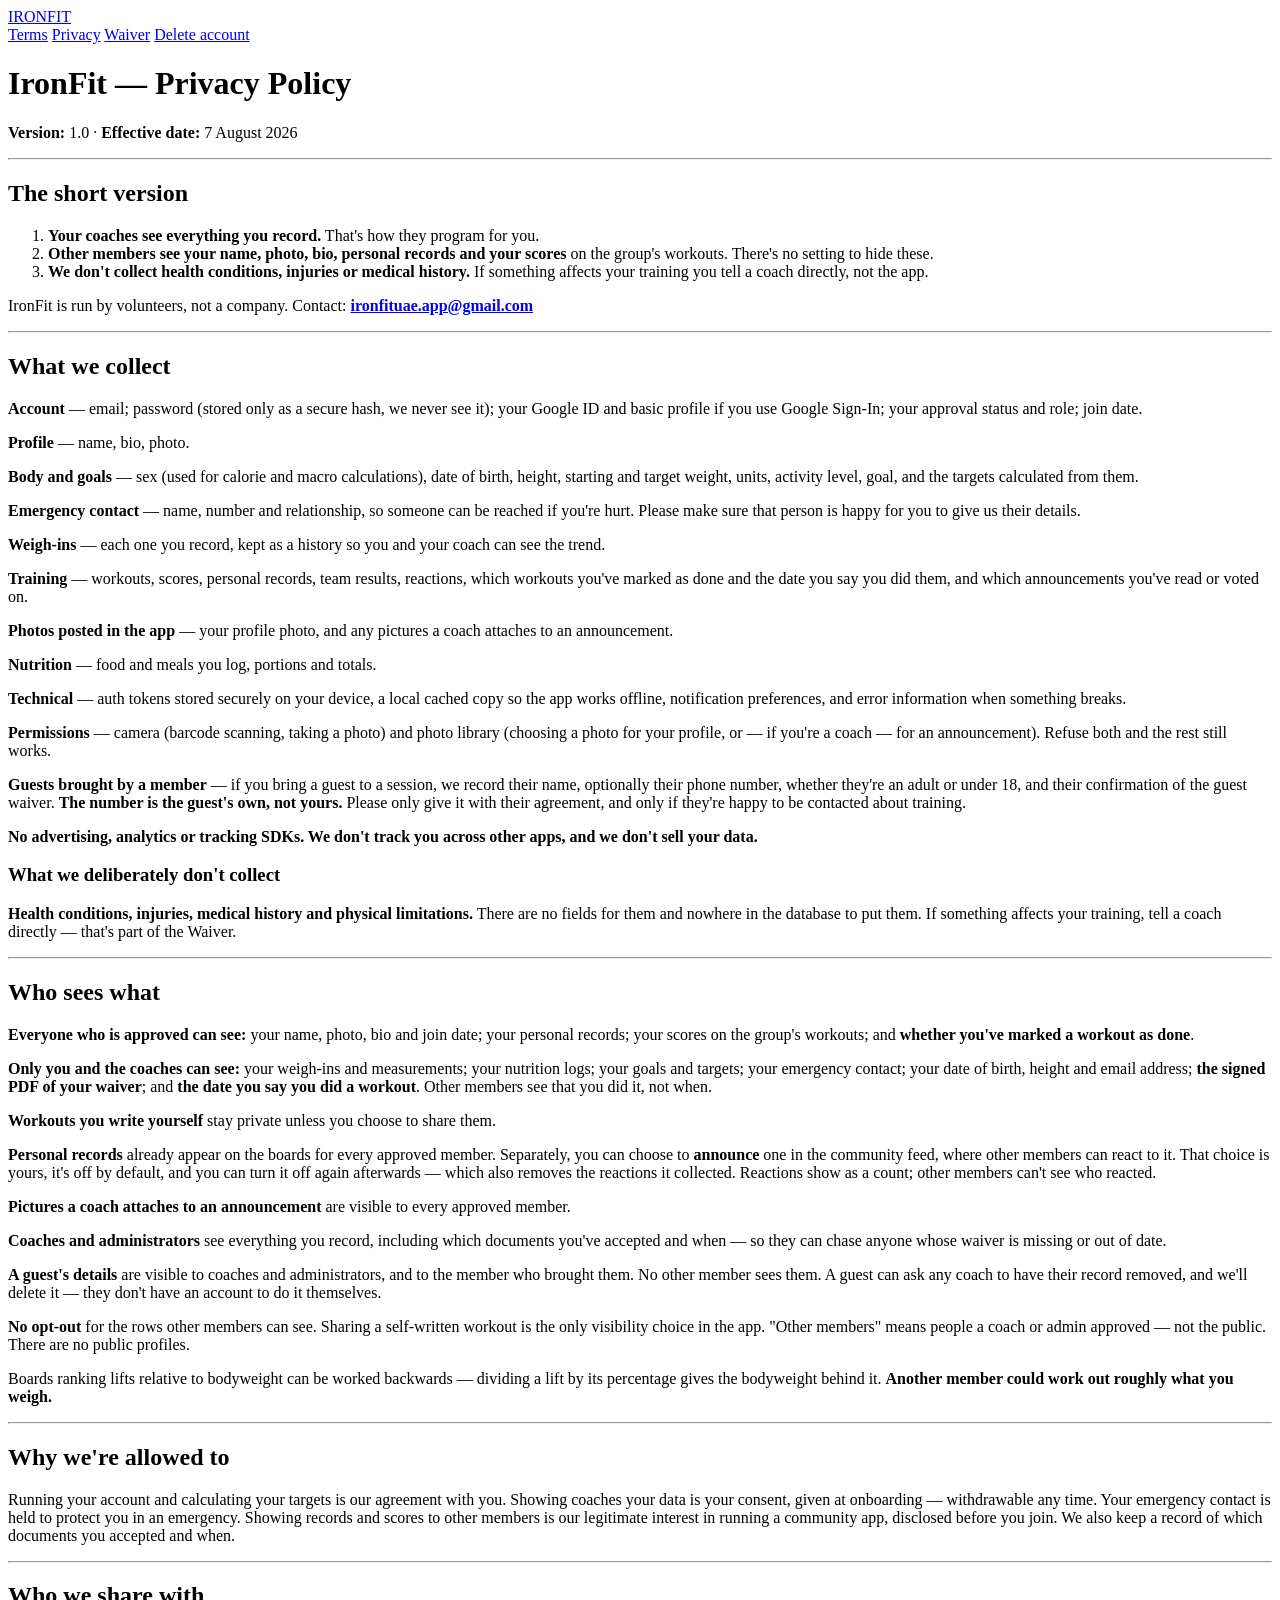
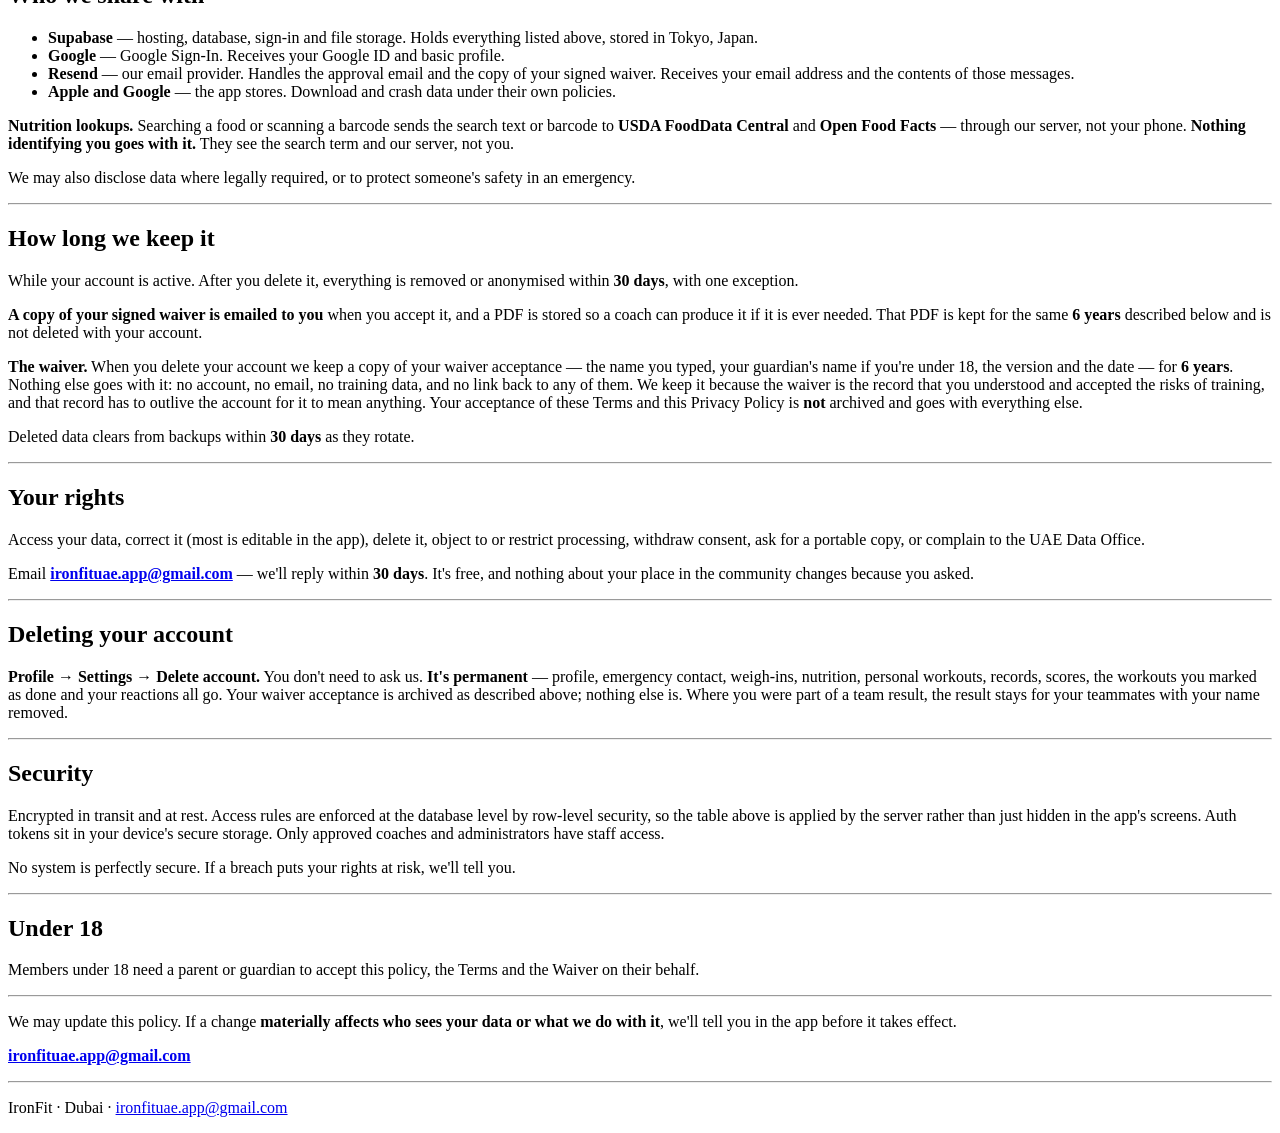
==== docs/privacy/index.html @ 41e20789 "Publish from docs/: GitHub Pages only serves the root or /docs Co-Authored-By: Claude Opus 5 <norepl" ====
<!doctype html>
<html lang="en">
<head>
<meta charset="utf-8">
<meta name="viewport" content="width=device-width, initial-scale=1">
<title>Privacy Policy · IronFit</title>
<link rel="stylesheet" href="/style.css">

</head>
<body>
<header>
  <a class="brand" href="/">IRONFIT</a>
  <nav>
    <a href="/terms/">Terms</a>
    <a href="/privacy/">Privacy</a>
    <a href="/waiver/">Waiver</a>
    <a href="/delete-account/">Delete account</a>
  </nav>
</header>
<main class="doc">
<h1 id="ironfit--privacy-policy">IronFit — Privacy Policy</h1>
<p><strong>Version:</strong> 1.0 · <strong>Effective date:</strong> 7 August 2026</p>
<hr />
<h2 id="the-short-version">The short version</h2>
<ol>
<li><strong>Your coaches see everything you record.</strong> That's how they program for you.</li>
<li><strong>Other members see your name, photo, bio, personal records and your scores</strong> on the group's workouts. There's no setting to hide these.</li>
<li><strong>We don't collect health conditions, injuries or medical history.</strong> If something affects your training you tell a coach directly, not the app.</li>
</ol>
<p>IronFit is run by volunteers, not a company. Contact: <strong><a href="mailto:ironfituae.app@gmail.com">ironfituae.app@gmail.com</a></strong></p>
<hr />
<h2 id="what-we-collect">What we collect</h2>
<p><strong>Account</strong> — email; password (stored only as a secure hash, we never see it); your Google ID and basic profile if you use Google Sign-In; your approval status and role; join date.</p>
<p><strong>Profile</strong> — name, bio, photo.</p>
<p><strong>Body and goals</strong> — sex (used for calorie and macro calculations), date of birth, height, starting and target weight, units, activity level, goal, and the targets calculated from them.</p>
<p><strong>Emergency contact</strong> — name, number and relationship, so someone can be reached if you're hurt. Please make sure that person is happy for you to give us their details.</p>
<p><strong>Weigh-ins</strong> — each one you record, kept as a history so you and your coach can see the trend.</p>
<p><strong>Training</strong> — workouts, scores, personal records, team results, reactions, which workouts you've marked as done and the date you say you did them, and which announcements you've read or voted on.</p>
<p><strong>Photos posted in the app</strong> — your profile photo, and any pictures a coach attaches to an announcement.</p>
<p><strong>Nutrition</strong> — food and meals you log, portions and totals.</p>
<p><strong>Technical</strong> — auth tokens stored securely on your device, a local cached copy so the app works offline, notification preferences, and error information when something breaks.</p>
<p><strong>Permissions</strong> — camera (barcode scanning, taking a photo) and photo library (choosing a photo for your profile, or — if you're a coach — for an announcement). Refuse both and the rest still works.</p>
<p><strong>Guests brought by a member</strong> — if you bring a guest to a session, we record their name, optionally their phone number, whether they're an adult or under 18, and their confirmation of the guest waiver. <strong>The number is the guest's own, not yours.</strong> Please only give it with their agreement, and only if they're happy to be contacted about training.</p>
<p><strong>No advertising, analytics or tracking SDKs. We don't track you across other apps, and we don't sell your data.</strong></p>
<h3 id="what-we-deliberately-dont-collect">What we deliberately don't collect</h3>
<p><strong>Health conditions, injuries, medical history and physical limitations.</strong> There are no fields for them and nowhere in the database to put them. If something affects your training, tell a coach directly — that's part of the Waiver.</p>
<hr />
<h2 id="who-sees-what">Who sees what</h2>
<p><strong>Everyone who is approved can see:</strong> your name, photo, bio and join date; your personal records; your scores on the group's workouts; and <strong>whether you've marked a workout as done</strong>.</p>
<p><strong>Only you and the coaches can see:</strong> your weigh-ins and measurements; your nutrition logs; your goals and targets; your emergency contact; your date of birth, height and email address; <strong>the signed PDF of your waiver</strong>; and <strong>the date you say you did a workout</strong>. Other members see that you did it, not when.</p>
<p><strong>Workouts you write yourself</strong> stay private unless you choose to share them.</p>
<p><strong>Personal records</strong> already appear on the boards for every approved member. Separately, you can choose to <strong>announce</strong> one in the community feed, where other members can react to it. That choice is yours, it's off by default, and you can turn it off again afterwards — which also removes the reactions it collected. Reactions show as a count; other members can't see who reacted.</p>
<p><strong>Pictures a coach attaches to an announcement</strong> are visible to every approved member.</p>
<p><strong>Coaches and administrators</strong> see everything you record, including which documents you've accepted and when — so they can chase anyone whose waiver is missing or out of date.</p>
<p><strong>A guest's details</strong> are visible to coaches and administrators, and to the member who brought them. No other member sees them. A guest can ask any coach to have their record removed, and we'll delete it — they don't have an account to do it themselves.</p>
<p><strong>No opt-out</strong> for the rows other members can see. Sharing a self-written workout is the only visibility choice in the app. &quot;Other members&quot; means people a coach or admin approved — not the public. There are no public profiles.</p>
<p>Boards ranking lifts relative to bodyweight can be worked backwards — dividing a lift by its percentage gives the bodyweight behind it. <strong>Another member could work out roughly what you weigh.</strong></p>
<hr />
<h2 id="why-were-allowed-to">Why we're allowed to</h2>
<p>Running your account and calculating your targets is our agreement with you. Showing coaches your data is your consent, given at onboarding — withdrawable any time. Your emergency contact is held to protect you in an emergency. Showing records and scores to other members is our legitimate interest in running a community app, disclosed before you join. We also keep a record of which documents you accepted and when.</p>
<hr />
<h2 id="who-we-share-with">Who we share with</h2>
<ul>
<li><strong>Supabase</strong> — hosting, database, sign-in and file storage. Holds everything listed above, stored in Tokyo, Japan.</li>
<li><strong>Google</strong> — Google Sign-In. Receives your Google ID and basic profile.</li>
<li><strong>Resend</strong> — our email provider. Handles the approval email and the copy of your signed waiver. Receives your email address and the contents of those messages.</li>
<li><strong>Apple and Google</strong> — the app stores. Download and crash data under their own policies.</li>
</ul>
<p><strong>Nutrition lookups.</strong> Searching a food or scanning a barcode sends the search text or barcode to <strong>USDA FoodData Central</strong> and <strong>Open Food Facts</strong> — through our server, not your phone. <strong>Nothing identifying you goes with it.</strong> They see the search term and our server, not you.</p>
<p>We may also disclose data where legally required, or to protect someone's safety in an emergency.</p>
<hr />
<h2 id="how-long-we-keep-it">How long we keep it</h2>
<p>While your account is active. After you delete it, everything is removed or anonymised within <strong>30 days</strong>, with one exception.</p>
<p><strong>A copy of your signed waiver is emailed to you</strong> when you accept it, and a PDF is stored so a coach can produce it if it is ever needed. That PDF is kept for the same <strong>6 years</strong> described below and is not deleted with your account.</p>
<p><strong>The waiver.</strong> When you delete your account we keep a copy of your waiver acceptance — the name you typed, your guardian's name if you're under 18, the version and the date — for <strong>6 years</strong>. Nothing else goes with it: no account, no email, no training data, and no link back to any of them. We keep it because the waiver is the record that you understood and accepted the risks of training, and that record has to outlive the account for it to mean anything. Your acceptance of these Terms and this Privacy Policy is <strong>not</strong> archived and goes with everything else.</p>
<p>Deleted data clears from backups within <strong>30 days</strong> as they rotate.</p>
<hr />
<h2 id="your-rights">Your rights</h2>
<p>Access your data, correct it (most is editable in the app), delete it, object to or restrict processing, withdraw consent, ask for a portable copy, or complain to the UAE Data Office.</p>
<p>Email <strong><a href="mailto:ironfituae.app@gmail.com">ironfituae.app@gmail.com</a></strong> — we'll reply within <strong>30 days</strong>. It's free, and nothing about your place in the community changes because you asked.</p>
<hr />
<h2 id="deleting-your-account">Deleting your account</h2>
<p><strong>Profile → Settings → Delete account.</strong> You don't need to ask us. <strong>It's permanent</strong> — profile, emergency contact, weigh-ins, nutrition, personal workouts, records, scores, the workouts you marked as done and your reactions all go. Your waiver acceptance is archived as described above; nothing else is. Where you were part of a team result, the result stays for your teammates with your name removed.</p>
<hr />
<h2 id="security">Security</h2>
<p>Encrypted in transit and at rest. Access rules are enforced at the database level by row-level security, so the table above is applied by the server rather than just hidden in the app's screens. Auth tokens sit in your device's secure storage. Only approved coaches and administrators have staff access.</p>
<p>No system is perfectly secure. If a breach puts your rights at risk, we'll tell you.</p>
<hr />
<h2 id="under-18">Under 18</h2>
<p>Members under 18 need a parent or guardian to accept this policy, the Terms and the Waiver on their behalf.</p>
<hr />
<p>We may update this policy. If a change <strong>materially affects who sees your data or what we do with it</strong>, we'll tell you in the app before it takes effect.</p>
<p><strong><a href="mailto:ironfituae.app@gmail.com">ironfituae.app@gmail.com</a></strong></p>
<hr />

</main>
<footer>
  <p>IronFit · Dubai · <a href="mailto:ironfituae.app@gmail.com">ironfituae.app@gmail.com</a></p>
</footer>
</body>
</html>
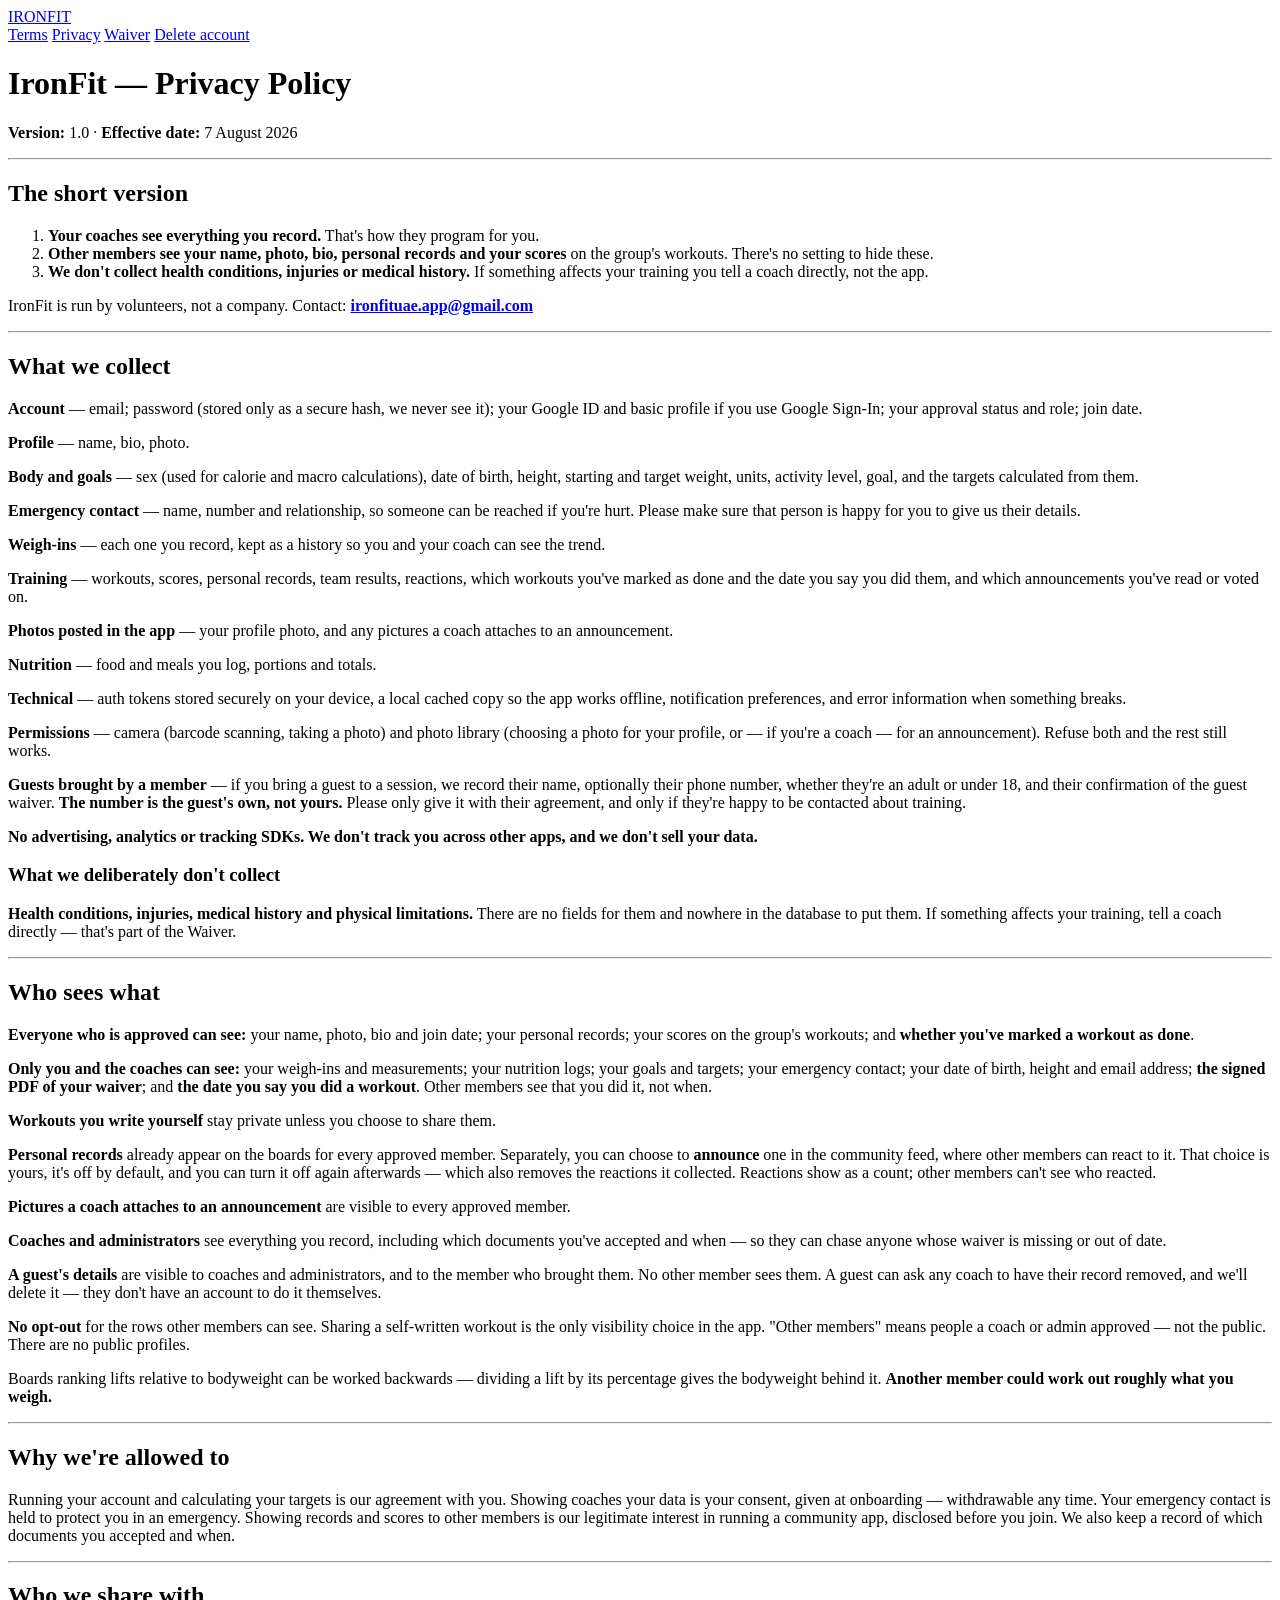
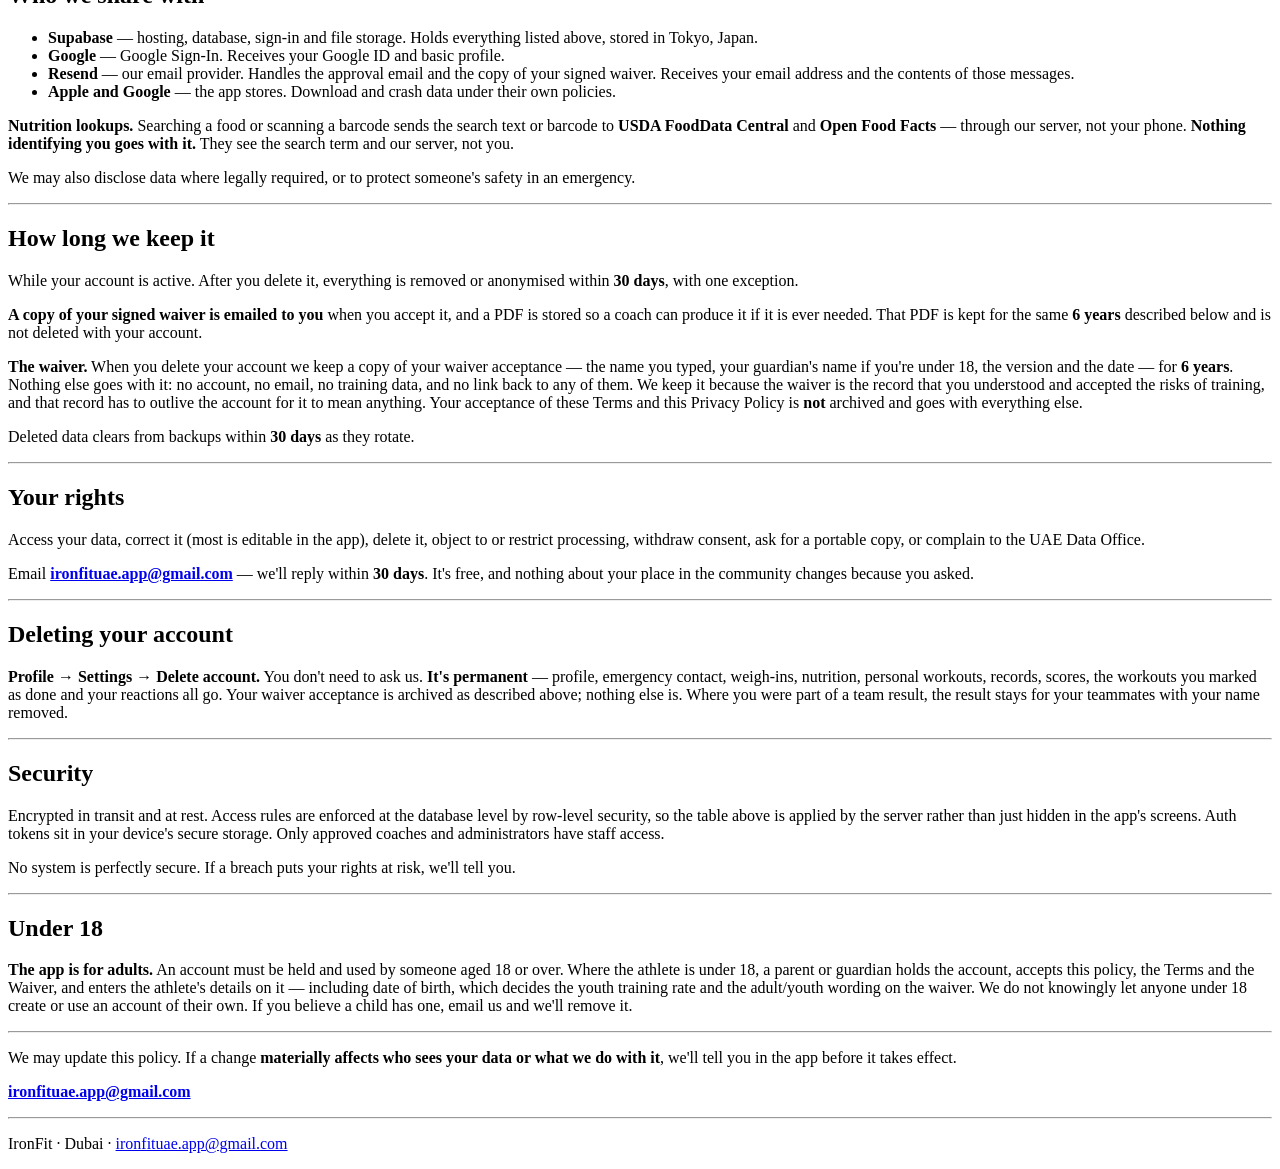
==== commit 125f7ba4: "Legal pages: accounts are held by adults; a guardian holds a youth athlete's Co-Authored-By: Claude " ====
--- a/docs/privacy/index.html
+++ b/docs/privacy/index.html
@@ -87,7 +87,7 @@
 <p>No system is perfectly secure. If a breach puts your rights at risk, we'll tell you.</p>
 <hr />
 <h2 id="under-18">Under 18</h2>
-<p>Members under 18 need a parent or guardian to accept this policy, the Terms and the Waiver on their behalf.</p>
+<p><strong>The app is for adults.</strong> An account must be held and used by someone aged 18 or over. Where the athlete is under 18, a parent or guardian holds the account, accepts this policy, the Terms and the Waiver, and enters the athlete's details on it — including date of birth, which decides the youth training rate and the adult/youth wording on the waiver. We do not knowingly let anyone under 18 create or use an account of their own. If you believe a child has one, email us and we'll remove it.</p>
 <hr />
 <p>We may update this policy. If a change <strong>materially affects who sees your data or what we do with it</strong>, we'll tell you in the app before it takes effect.</p>
 <p><strong><a href="mailto:ironfituae.app@gmail.com">ironfituae.app@gmail.com</a></strong></p>
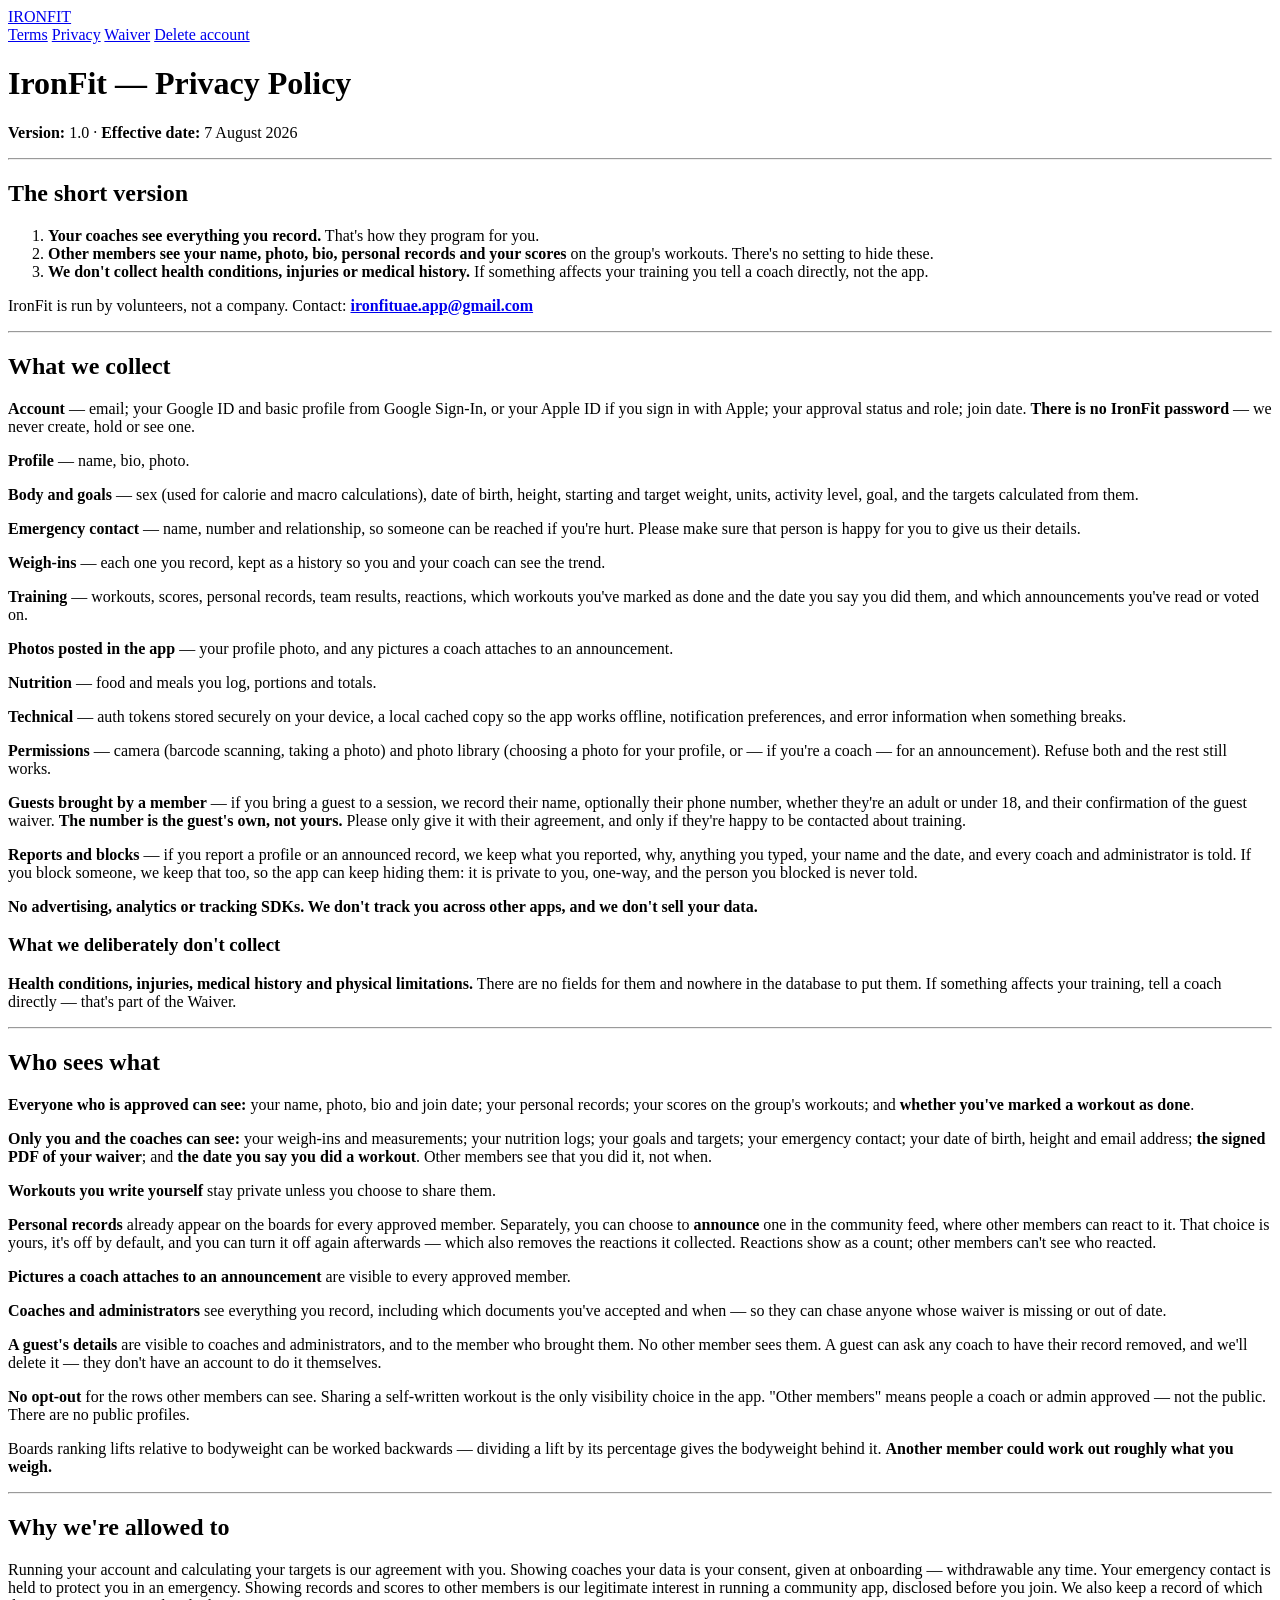
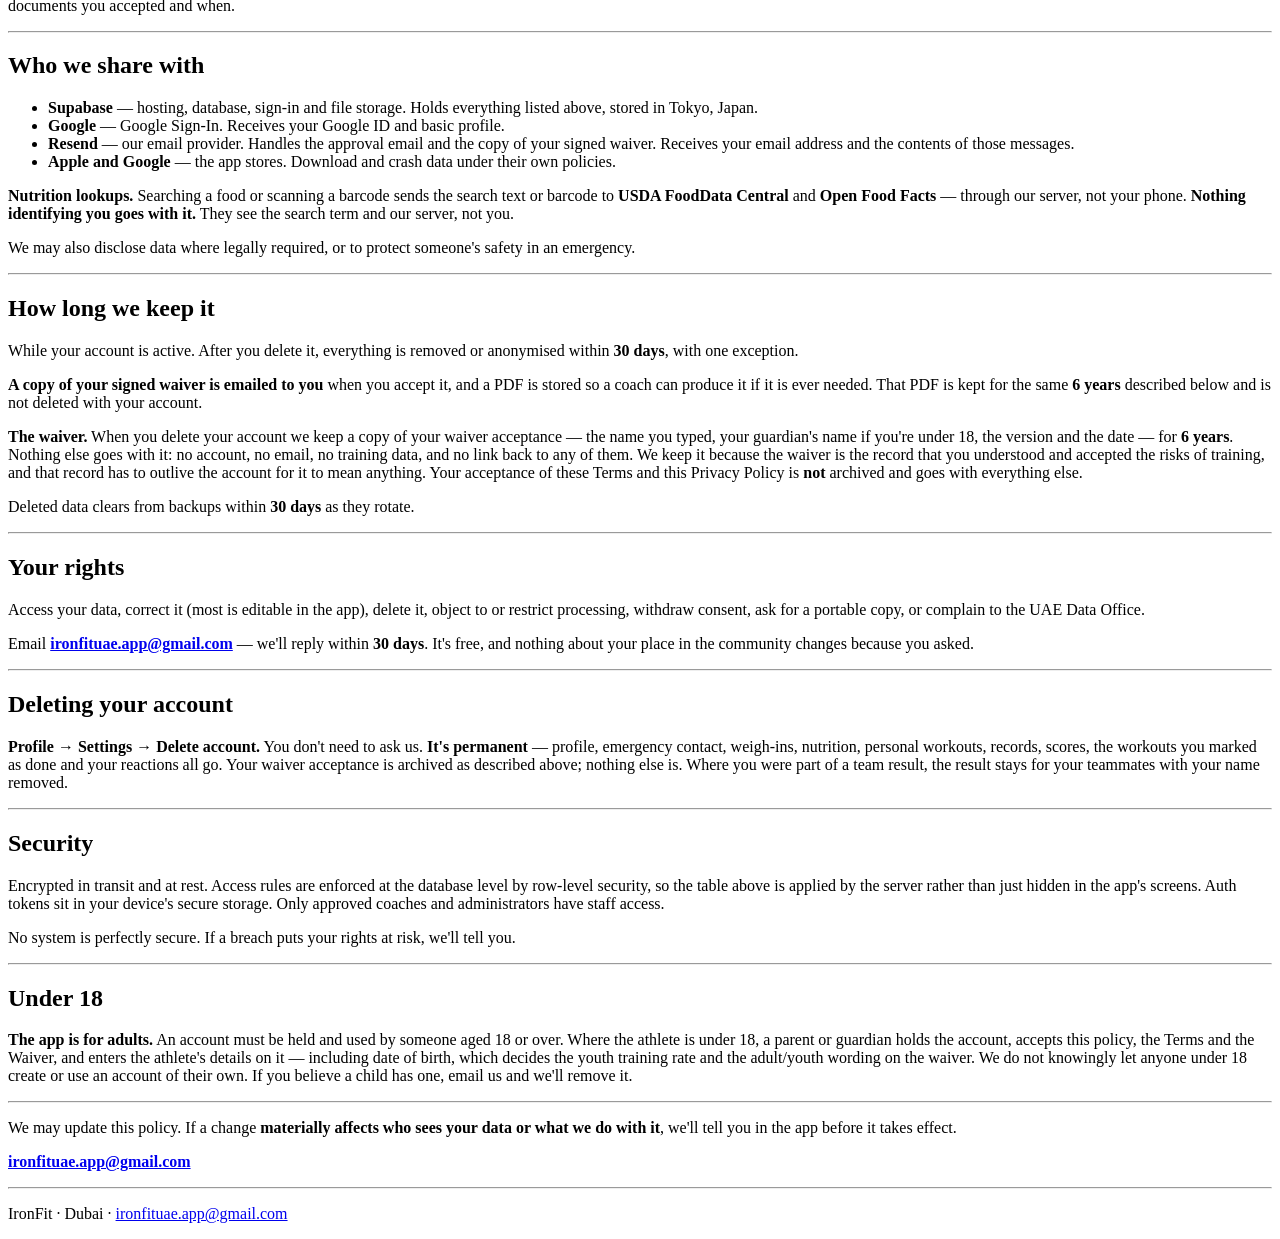
==== commit bffb97af: "Rebuild: no password, reports and blocks, contribution wording Co-Authored-By: Claude Opus 5 <norepl" ====
--- a/docs/privacy/index.html
+++ b/docs/privacy/index.html
@@ -30,7 +30,7 @@
 <p>IronFit is run by volunteers, not a company. Contact: <strong><a href="mailto:ironfituae.app@gmail.com">ironfituae.app@gmail.com</a></strong></p>
 <hr />
 <h2 id="what-we-collect">What we collect</h2>
-<p><strong>Account</strong> — email; password (stored only as a secure hash, we never see it); your Google ID and basic profile if you use Google Sign-In; your approval status and role; join date.</p>
+<p><strong>Account</strong> — email; your Google ID and basic profile from Google Sign-In, or your Apple ID if you sign in with Apple; your approval status and role; join date. <strong>There is no IronFit password</strong> — we never create, hold or see one.</p>
 <p><strong>Profile</strong> — name, bio, photo.</p>
 <p><strong>Body and goals</strong> — sex (used for calorie and macro calculations), date of birth, height, starting and target weight, units, activity level, goal, and the targets calculated from them.</p>
 <p><strong>Emergency contact</strong> — name, number and relationship, so someone can be reached if you're hurt. Please make sure that person is happy for you to give us their details.</p>
@@ -41,6 +41,7 @@
 <p><strong>Technical</strong> — auth tokens stored securely on your device, a local cached copy so the app works offline, notification preferences, and error information when something breaks.</p>
 <p><strong>Permissions</strong> — camera (barcode scanning, taking a photo) and photo library (choosing a photo for your profile, or — if you're a coach — for an announcement). Refuse both and the rest still works.</p>
 <p><strong>Guests brought by a member</strong> — if you bring a guest to a session, we record their name, optionally their phone number, whether they're an adult or under 18, and their confirmation of the guest waiver. <strong>The number is the guest's own, not yours.</strong> Please only give it with their agreement, and only if they're happy to be contacted about training.</p>
+<p><strong>Reports and blocks</strong> — if you report a profile or an announced record, we keep what you reported, why, anything you typed, your name and the date, and every coach and administrator is told. If you block someone, we keep that too, so the app can keep hiding them: it is private to you, one-way, and the person you blocked is never told.</p>
 <p><strong>No advertising, analytics or tracking SDKs. We don't track you across other apps, and we don't sell your data.</strong></p>
 <h3 id="what-we-deliberately-dont-collect">What we deliberately don't collect</h3>
 <p><strong>Health conditions, injuries, medical history and physical limitations.</strong> There are no fields for them and nowhere in the database to put them. If something affects your training, tell a coach directly — that's part of the Waiver.</p>
